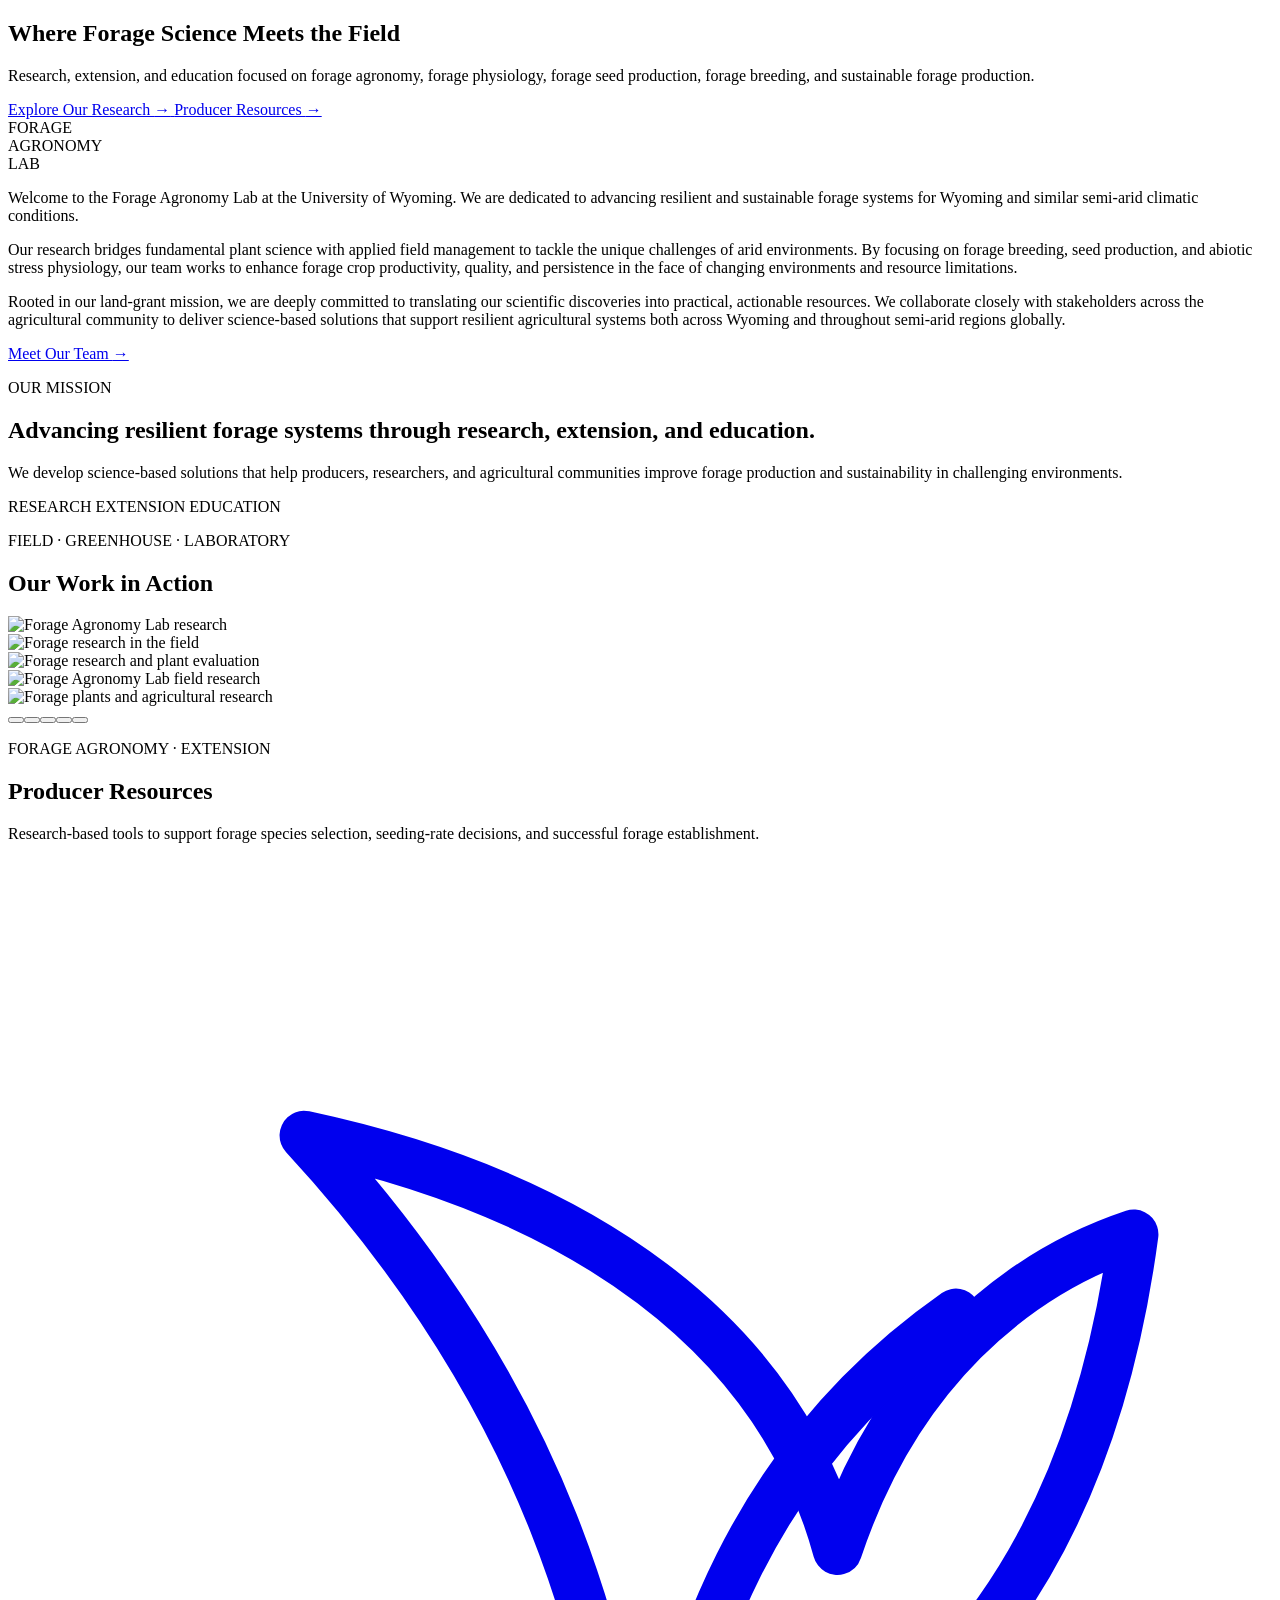
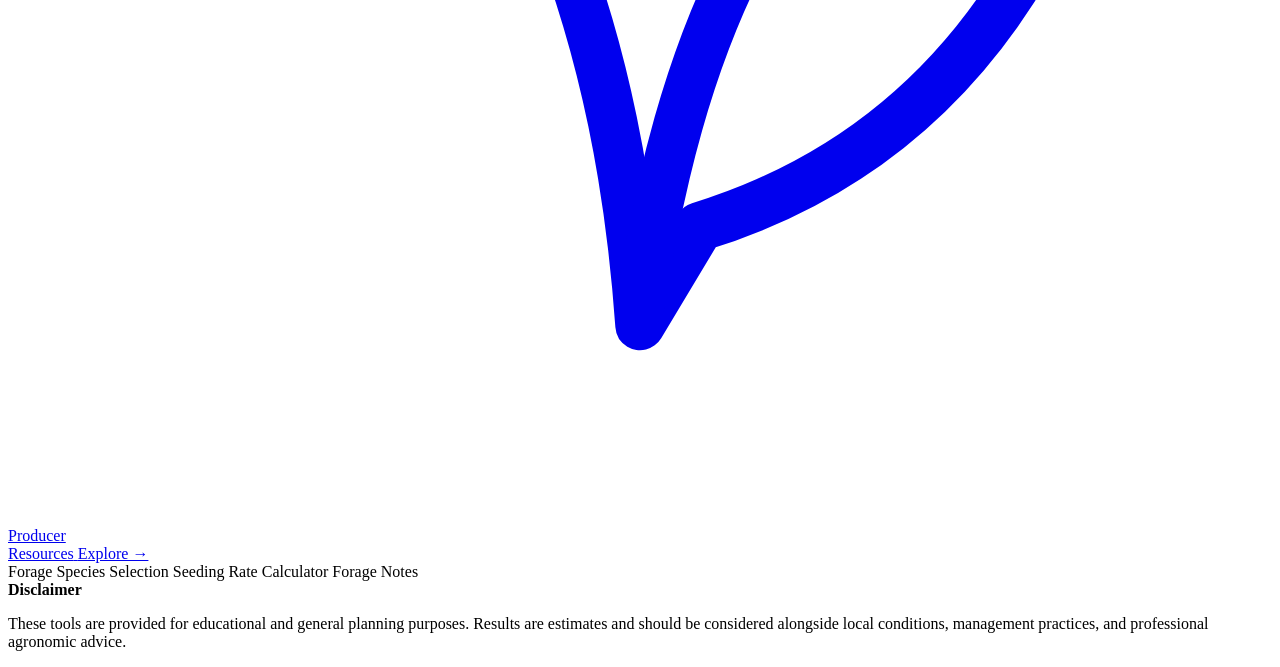
==== index.html @ 358c90a7 "Update index.html" ====
<!DOCTYPE html>
<html lang="en">

<head>

    <meta charset="UTF-8">

    <meta name="viewport"
          content="width=device-width, initial-scale=1.0">

    <title>
        Forage Agronomy Lab | University of Wyoming
    </title>

    <meta name="description"
          content="Forage Agronomy Lab at the University of Wyoming. Research in forage agronomy, forage breeding, plant physiology, environmental stress, and sustainable forage systems.">

    <link rel="stylesheet" href="css/style.css">
    <link rel="stylesheet" href="css/index.css">

</head>


<body>


<!-- SHARED HEADER -->
<div id="header-placeholder"></div>


<!-- =====================================================
     HERO  —  scroll indicator removed
===================================================== -->

<section class="home-hero">

    <div class="home-hero-image"></div>
    <div class="home-hero-overlay"></div>

    <div class="container home-hero-content">

        <p class="home-hero-eyebrow reveal">
            <span></span>
        </p>

        <h1 class="reveal reveal-delay-1">
            Where Forage Science Meets the Field
        </h1>

        <div class="hero-gold-line reveal reveal-delay-2"></div>

        <p class="home-hero-text reveal reveal-delay-2">
            Research, extension, and education focused on forage agronomy,
            forage physiology, forage seed production, forage breeding,
            and sustainable forage production.
        </p>

        <div class="hero-actions reveal reveal-delay-3">

            <a href="research.html" class="hero-button hero-button-gold">
                Explore Our Research
                <span aria-hidden="true">→</span>
            </a>

            <a href="producer-resources.html" class="hero-button hero-button-outline">
                Producer Resources
                <span aria-hidden="true">→</span>
            </a>

        </div>

    </div>

    <!-- REMOVED: hero-scroll / "Scroll to Explore" arrow -->

</section>


<!-- =====================================================
     ABOUT
===================================================== -->

<section class="home-about" id="about">

    <div class="container">

        <div class="about-layout">

            <div class="about-label reveal">
                <div class="about-large-title">
                    FORAGE<br>AGRONOMY<br>LAB
                </div>
                <div class="about-accent"></div>
            </div>

            <div class="about-content reveal reveal-delay-1">

                <p>
                    Welcome to the Forage Agronomy Lab at the University of Wyoming.
                    We are dedicated to advancing resilient and sustainable forage systems for
                    Wyoming and similar semi-arid climatic conditions.
                </p>

                <p>
                    Our research bridges fundamental plant science with applied field management to
                    tackle the unique challenges of arid environments. By focusing on forage breeding,
                    seed production, and abiotic stress physiology, our team works to enhance forage
                    crop productivity, quality, and persistence in the face of changing environments
                    and resource limitations.
                </p>

                <p>
                    Rooted in our land-grant mission, we are deeply committed to translating our
                    scientific discoveries into practical, actionable resources. We collaborate closely
                    with stakeholders across the agricultural community to deliver science-based
                    solutions that support resilient agricultural systems both across Wyoming and
                    throughout semi-arid regions globally.
                </p>

                <a href="people.html" class="text-link">
                    Meet Our Team
                    <span aria-hidden="true">→</span>
                </a>

            </div>

        </div>

    </div>

</section>


<!-- =====================================================
     MISSION
===================================================== -->

<section class="mission-section">

    <div class="mission-pattern"></div>

    <div class="container">

        <div class="mission-content reveal">

            <p class="mission-eyebrow">OUR MISSION</p>

            <div class="mission-line"></div>

            <h2>
                Advancing resilient forage systems
                through research, extension,
                and education.
            </h2>

            <p>
                We develop science-based solutions that help producers, researchers,
                and agricultural communities improve forage production and
                sustainability in challenging environments.
            </p>

            <div class="mission-pillars">
                <span>RESEARCH</span>
                <span>EXTENSION</span>
                <span>EDUCATION</span>
            </div>

        </div>

    </div>

</section>


<!-- =====================================================
     WORK IN ACTION — 10-second crossfade slideshow
     (moved above Producer Resources)

     TO ADD a photo:    copy a <div class="slide"> block
                        and update src and alt.
     TO REMOVE a photo: delete that <div class="slide"> block.
     Dot indicators rebuild automatically.
===================================================== -->

<section class="home-gallery">

    <div class="container">

        <div class="gallery-heading reveal">
            <p class="eyebrow">FIELD · GREENHOUSE · LABORATORY</p>
            <h2>Our Work in Action</h2>
        </div>

        <div class="slideshow-wrap">

            <div class="slideshow" id="slideshow" aria-label="Lab photo slideshow">

                <div class="slide active">
                    <img src="images/slide-1.jpg"
                         alt="Forage Agronomy Lab research">
                </div>

                <div class="slide">
                    <img src="images/slide-2.jpg"
                         alt="Forage research in the field">
                </div>

                <div class="slide">
                    <img src="images/slide-3.jpg"
                         alt="Forage research and plant evaluation">
                </div>

                <div class="slide">
                    <img src="images/slide-4.jpg"
                         alt="Forage Agronomy Lab field research">
                </div>

                <div class="slide">
                    <img src="images/slide-5.jpg"
                         alt="Forage plants and agricultural research">
                </div>

                <!--
                    Add more slides here:
                    <div class="slide">
                        <img src="images/slide-6.jpg" alt="Description">
                    </div>
                -->

            </div>

            <!-- Dots built automatically by JS to match slide count -->
            <div class="slideshow-dots" id="slideshow-dots" aria-hidden="true"></div>

        </div>

    </div>

</section>


<!-- =====================================================
     PRODUCER RESOURCES
     (moved below Work in Action)
===================================================== -->

<section class="producer-section">

    <div class="producer-background"></div>

    <div class="container">

        <div class="producer-heading reveal">

            <p class="producer-eyebrow">
                FORAGE AGRONOMY · EXTENSION
            </p>

            <h2>Producer Resources</h2>

            <p>
                Research-based tools to support forage species selection,
                seeding-rate decisions, and successful forage establishment.
            </p>

        </div>

        <!-- Artistic circle entry point -->
        <div class="pcl-wrap reveal">

            <a href="producer-resources.html"
               class="pcl-link"
               aria-label="Open Producer Resources">

                <div class="pcl-orbit">

                    <span class="pcl-dot" style="--a:0deg"></span>
                    <span class="pcl-dot" style="--a:90deg"></span>
                    <span class="pcl-dot" style="--a:180deg"></span>
                    <span class="pcl-dot" style="--a:270deg"></span>

                    <div class="pcl-inner">

                        <svg class="pcl-icon"
                             viewBox="0 0 64 64"
                             aria-hidden="true">
                            <path d="M32 54
                                     C31 40 27 27 15 14
                                     C29 17 39 24 42 35
                                     C45 26 51 21 57 19
                                     C55 34 48 45 35 49
                                     L32 54Z"
                                  fill="none"
                                  stroke="currentColor"
                                  stroke-width="2.5"
                                  stroke-linecap="round"
                                  stroke-linejoin="round"/>
                            <path d="M32 53 C34 40 38 30 48 23"
                                  fill="none"
                                  stroke="currentColor"
                                  stroke-width="2.5"
                                  stroke-linecap="round"/>
                        </svg>

                        <span class="pcl-label">Producer<br>Resources</span>
                        <span class="pcl-cta">Explore →</span>

                    </div>

                </div>

            </a>

            <div class="pcl-pills">
                <span class="pcl-pill">Forage Species Selection</span>
                <span class="pcl-pill">Seeding Rate Calculator</span>
                <span class="pcl-pill">Forage Notes</span>
            </div>

        </div>

        <div class="producer-disclaimer reveal">
            <strong>Disclaimer</strong>
            <p>
                These tools are provided for educational and general planning purposes.
                Results are estimates and should be considered alongside local conditions,
                management practices, and professional agronomic advice.
            </p>
        </div>

    </div>

</section>


<!-- SHARED FOOTER -->
<div id="footer-placeholder"></div>


<!-- =====================================================
     JAVASCRIPT
===================================================== -->

<script src="js/components.js"></script>
<script src="js/script.js"></script>
<script src="js/index.js"></script>

<!-- Slideshow -->
<script>
(function () {

    var slides   = document.querySelectorAll('#slideshow .slide');
    var dotsWrap = document.getElementById('slideshow-dots');

    if (!slides.length || !dotsWrap) { return; }

    var current  = 0;
    var INTERVAL = 10000;
    var timer;

    /* Build one dot per slide */
    slides.forEach(function (_, i) {
        var btn = document.createElement('button');
        btn.className = 'sdot' + (i === 0 ? ' active' : '');
        btn.setAttribute('aria-label', 'Go to slide ' + (i + 1));
        btn.addEventListener('click', function () {
            goTo(i);
            resetTimer();
        });
        dotsWrap.appendChild(btn);
    });

    function goTo(n) {
        slides[current].classList.remove('active');
        dotsWrap.children[current].classList.remove('active');
        current = (n + slides.length) % slides.length;
        slides[current].classList.add('active');
        dotsWrap.children[current].classList.add('active');
    }

    function startTimer() {
        timer = setInterval(function () { goTo(current + 1); }, INTERVAL);
    }

    function resetTimer() {
        clearInterval(timer);
        startTimer();
    }

    startTimer();

    var ss = document.getElementById('slideshow');
    ss.addEventListener('mouseenter', function () { clearInterval(timer); });
    ss.addEventListener('mouseleave', startTimer);

})();
</script>

<script
    data-goatcounter="https://foraglab.goatcounter.com/count"
    async
    src="https://gc.zgo.at/count.js">
</script>
</body>
</html>
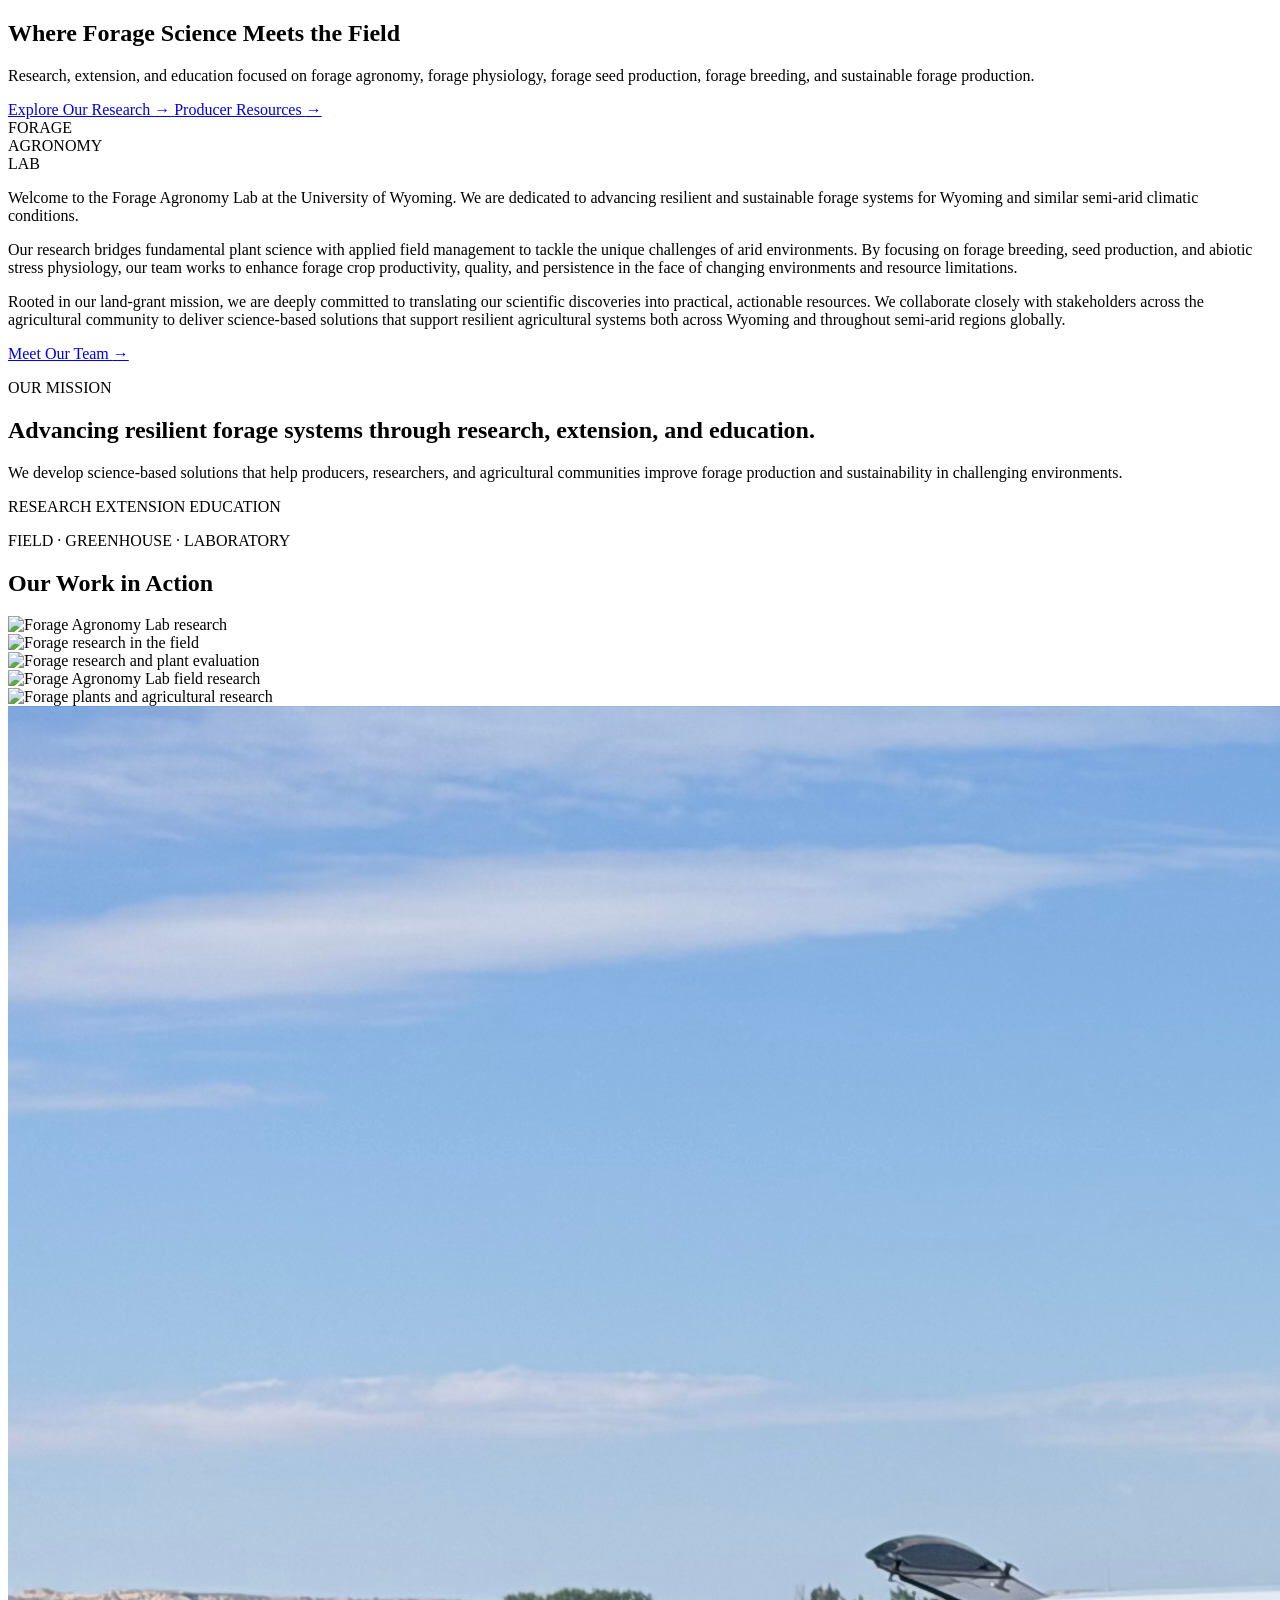
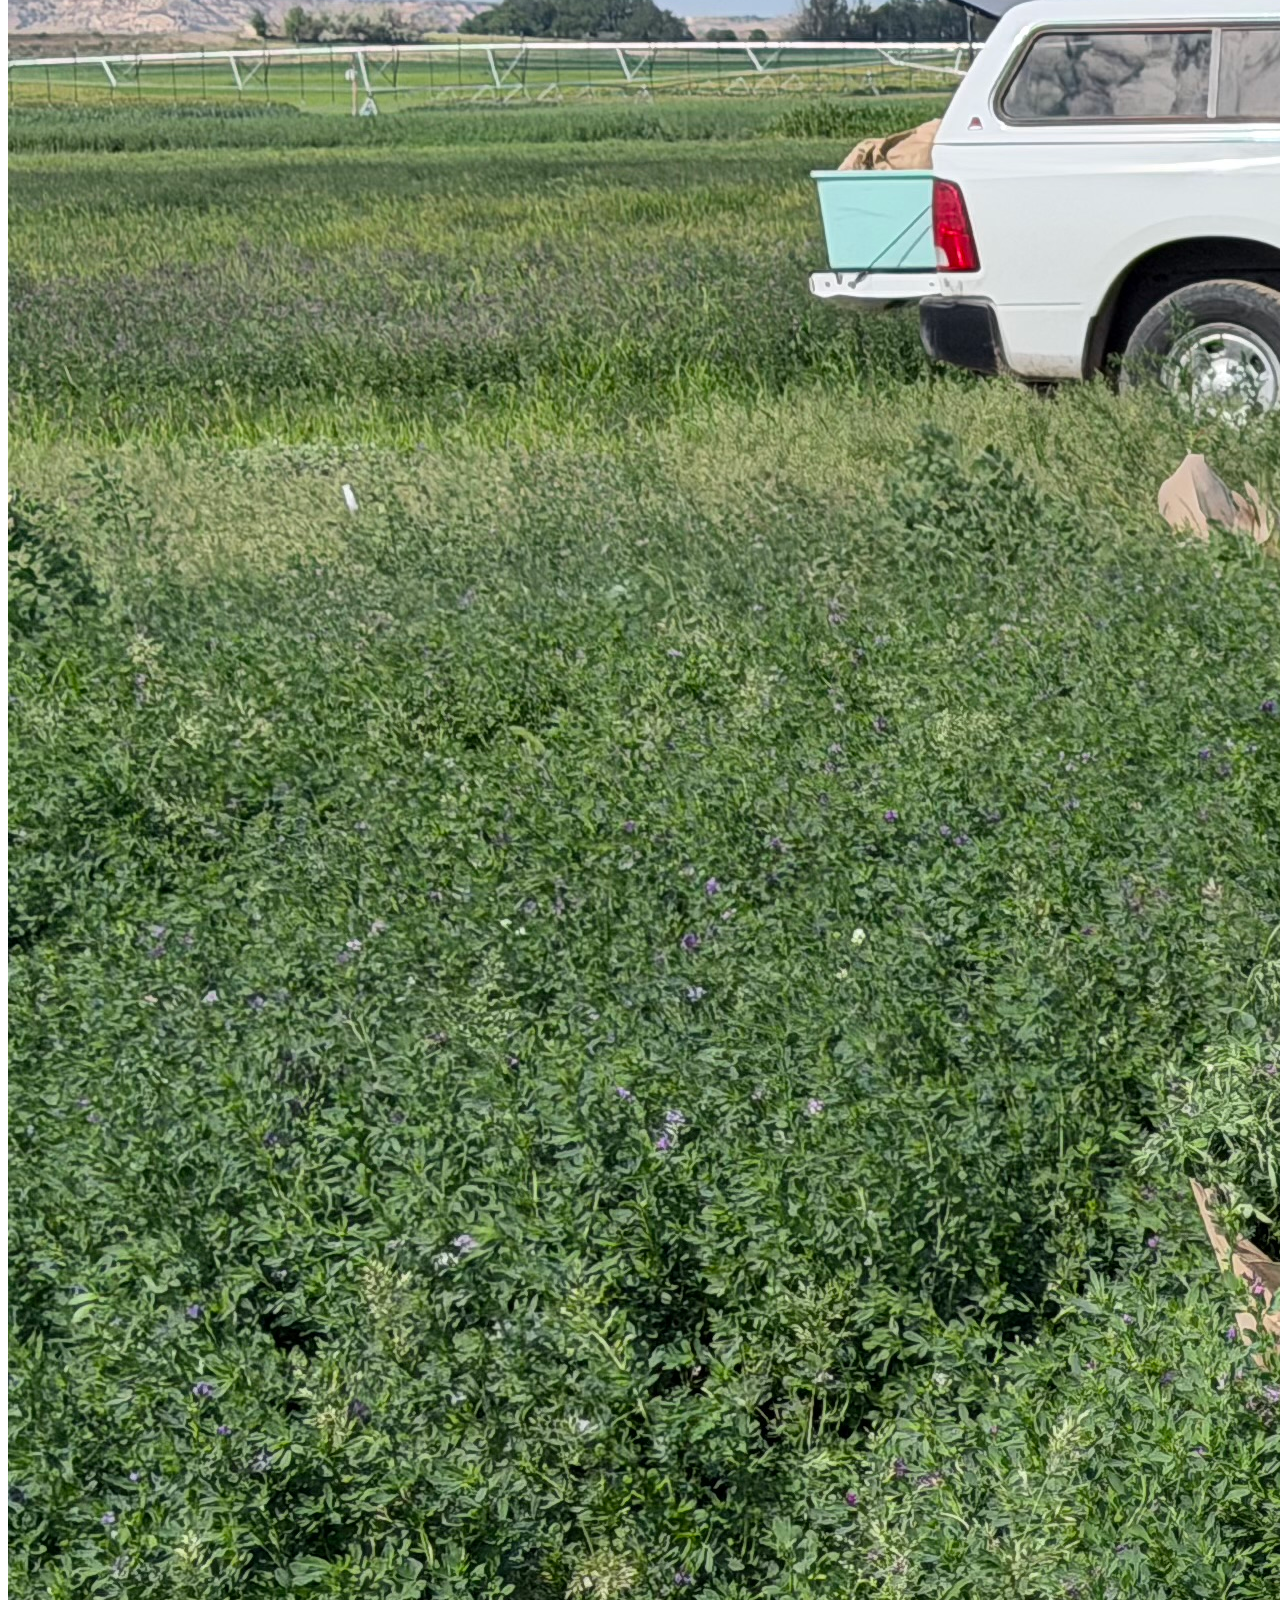
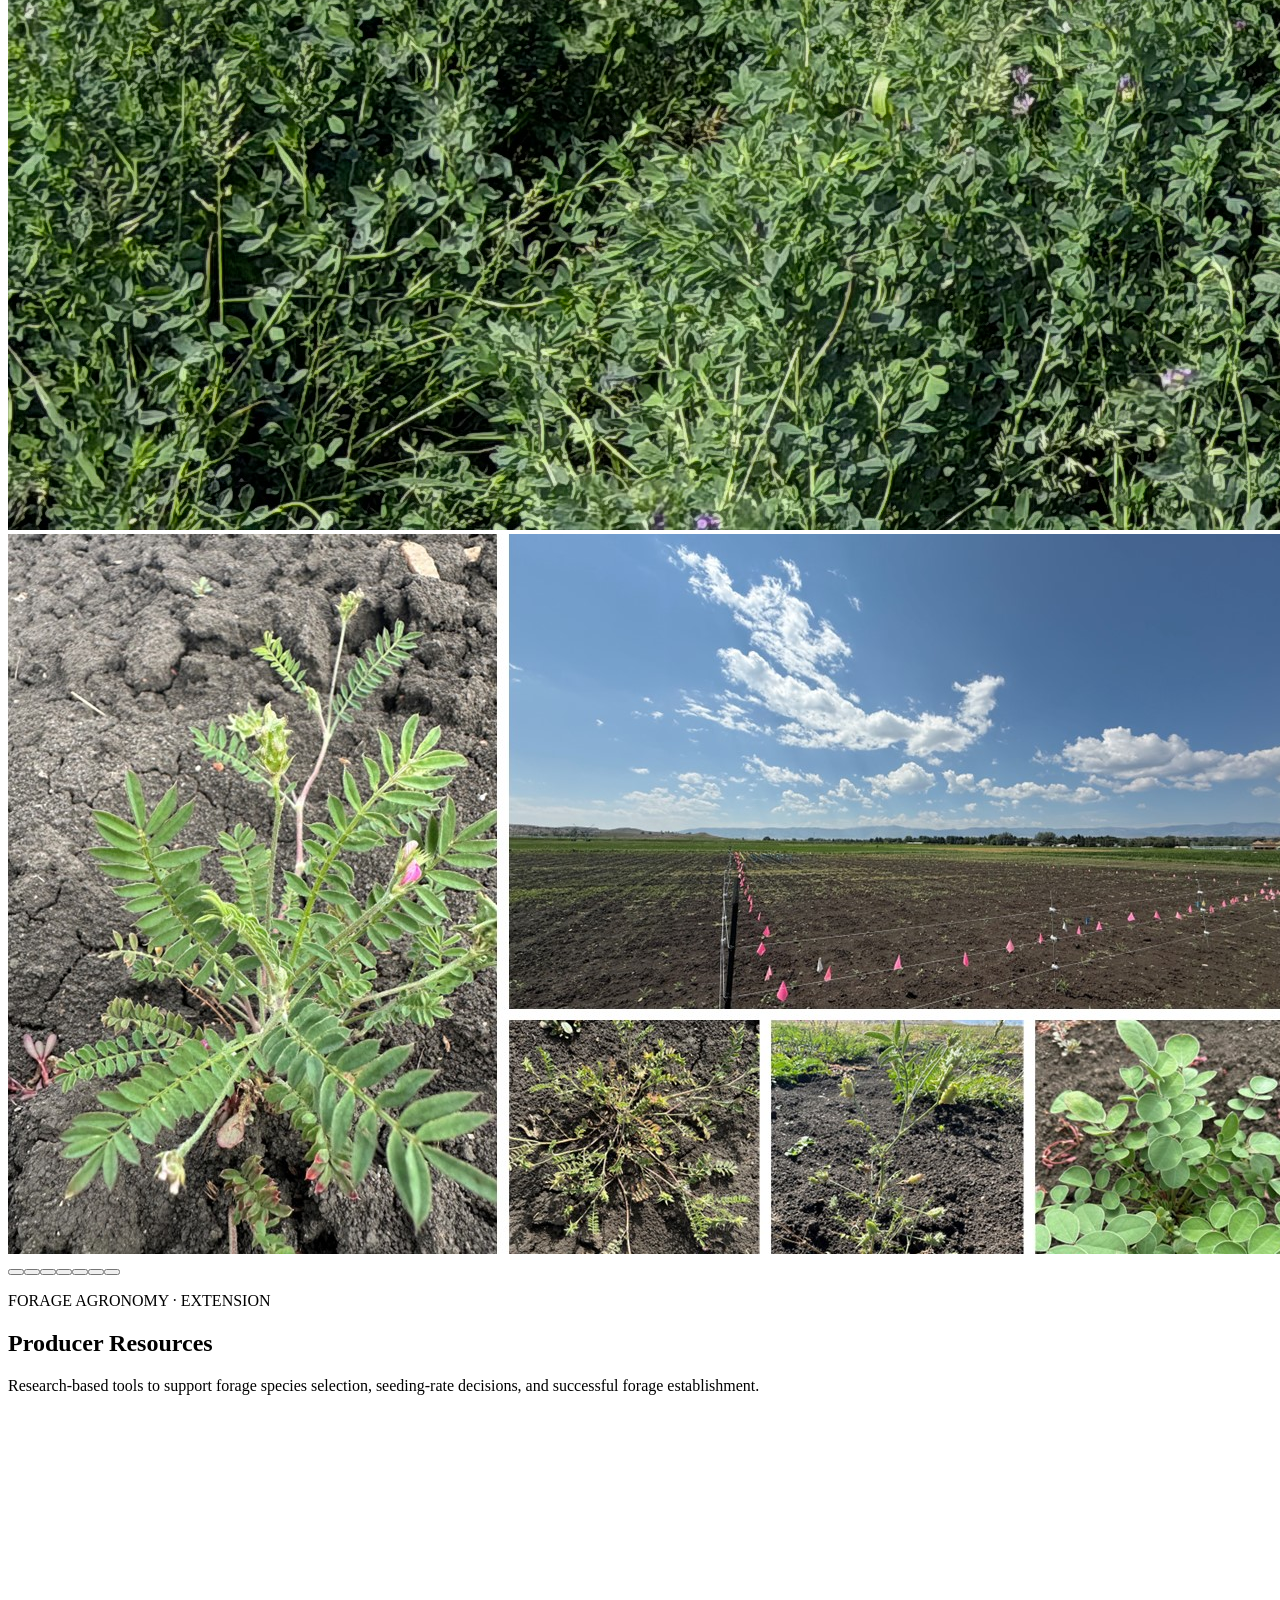
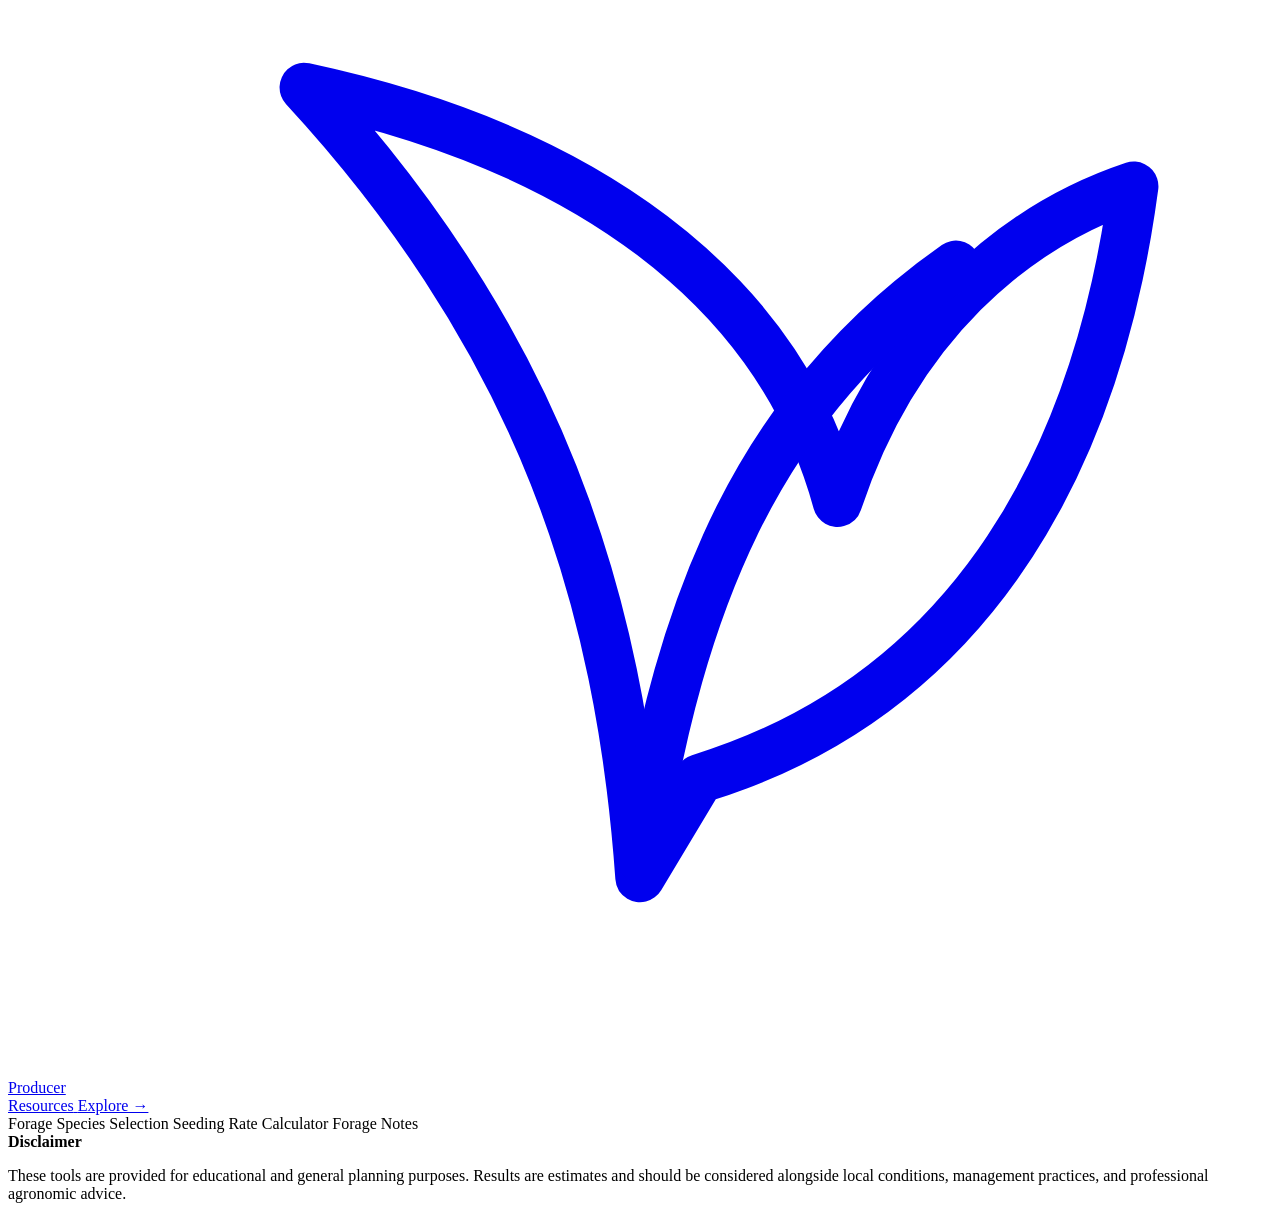
==== commit d7a1d226: "Update index.html" ====
--- a/index.html
+++ b/index.html
@@ -219,7 +219,14 @@
                     <img src="images/slide-5.jpg"
                          alt="Forage plants and agricultural research">
                 </div>
-
+                <div class="slide">
+                    <img src="images/slide-6.jpeg"
+                         alt="Forage plants and agricultural research">
+                </div>
+                                <div class="slide">
+                    <img src="images/slide-7.jpg"
+                         alt="Forage plants and agricultural research">
+                </div>
                 <!--
                     Add more slides here:
                     <div class="slide">
@@ -396,6 +403,18 @@
 })();
 </script>
 
+<!-- Google Analytics -->
+<script async
+    src="https://www.googletagmanager.com/gtag/js?id=G-HLGGQ05L5F">
+</script>
+<script>
+    window.dataLayer = window.dataLayer || [];
+    function gtag(){dataLayer.push(arguments);}
+    gtag('js', new Date());
+    gtag('config', 'G-HLGGQ05L5F');
+</script>
+
+<!-- GoatCounter -->
 <script
     data-goatcounter="https://foraglab.goatcounter.com/count"
     async
